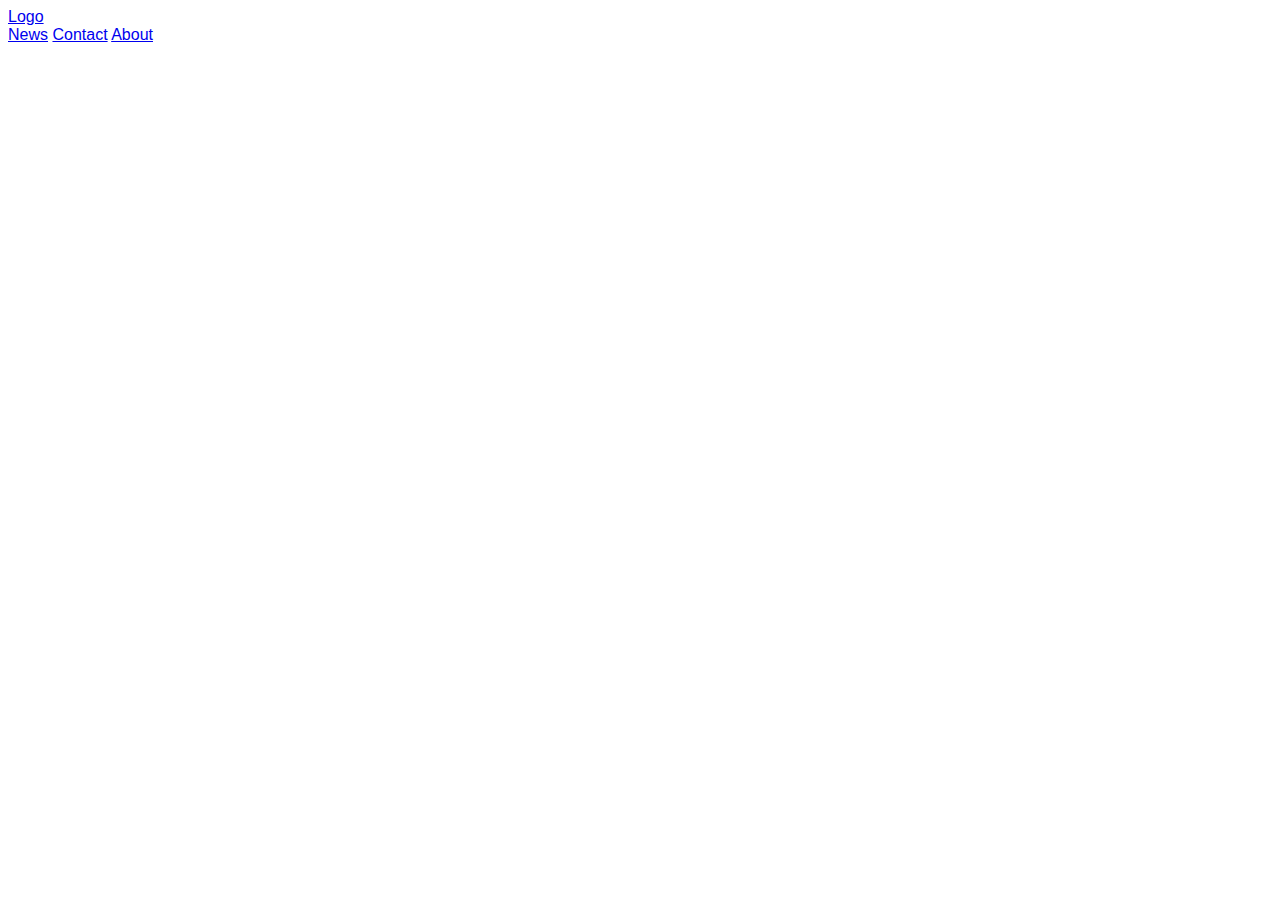
==== index.html @ fce33080 "Initial commit" ====
<!DOCTYPE html>
<html lang="en">
<head>
    <meta charset="UTF-8">
    <meta http-equiv="X-UA-Compatible" content="IE=edge">
    <meta name="viewport" content="width=device-width, initial-scale=1.0">
    <link rel="stylesheet" href="css/styles.css">
    <title>Home</title>
</head>
<body>
    <div class="topnav">
        <a href="#home" class=active>Logo</a>
        <div id="myLinks">
            <a href="#news">News</a>
            <a href="#contact">Contact</a>
            <a href="#about">About</a>
        </div>
        <a href="javascript:void(0);" class="icon" onclick="myFunction()"><i class="fa fa-bars"></i></a>
    </div>
    
</body>
</html>
---- css/styles.css ----
html {
    box-sizing: border-box;
    color: honeydew;
    font-size: 100%;
    font-family: 'Segoe UI', Tahoma, Geneva, Verdana, sans-serif;
}
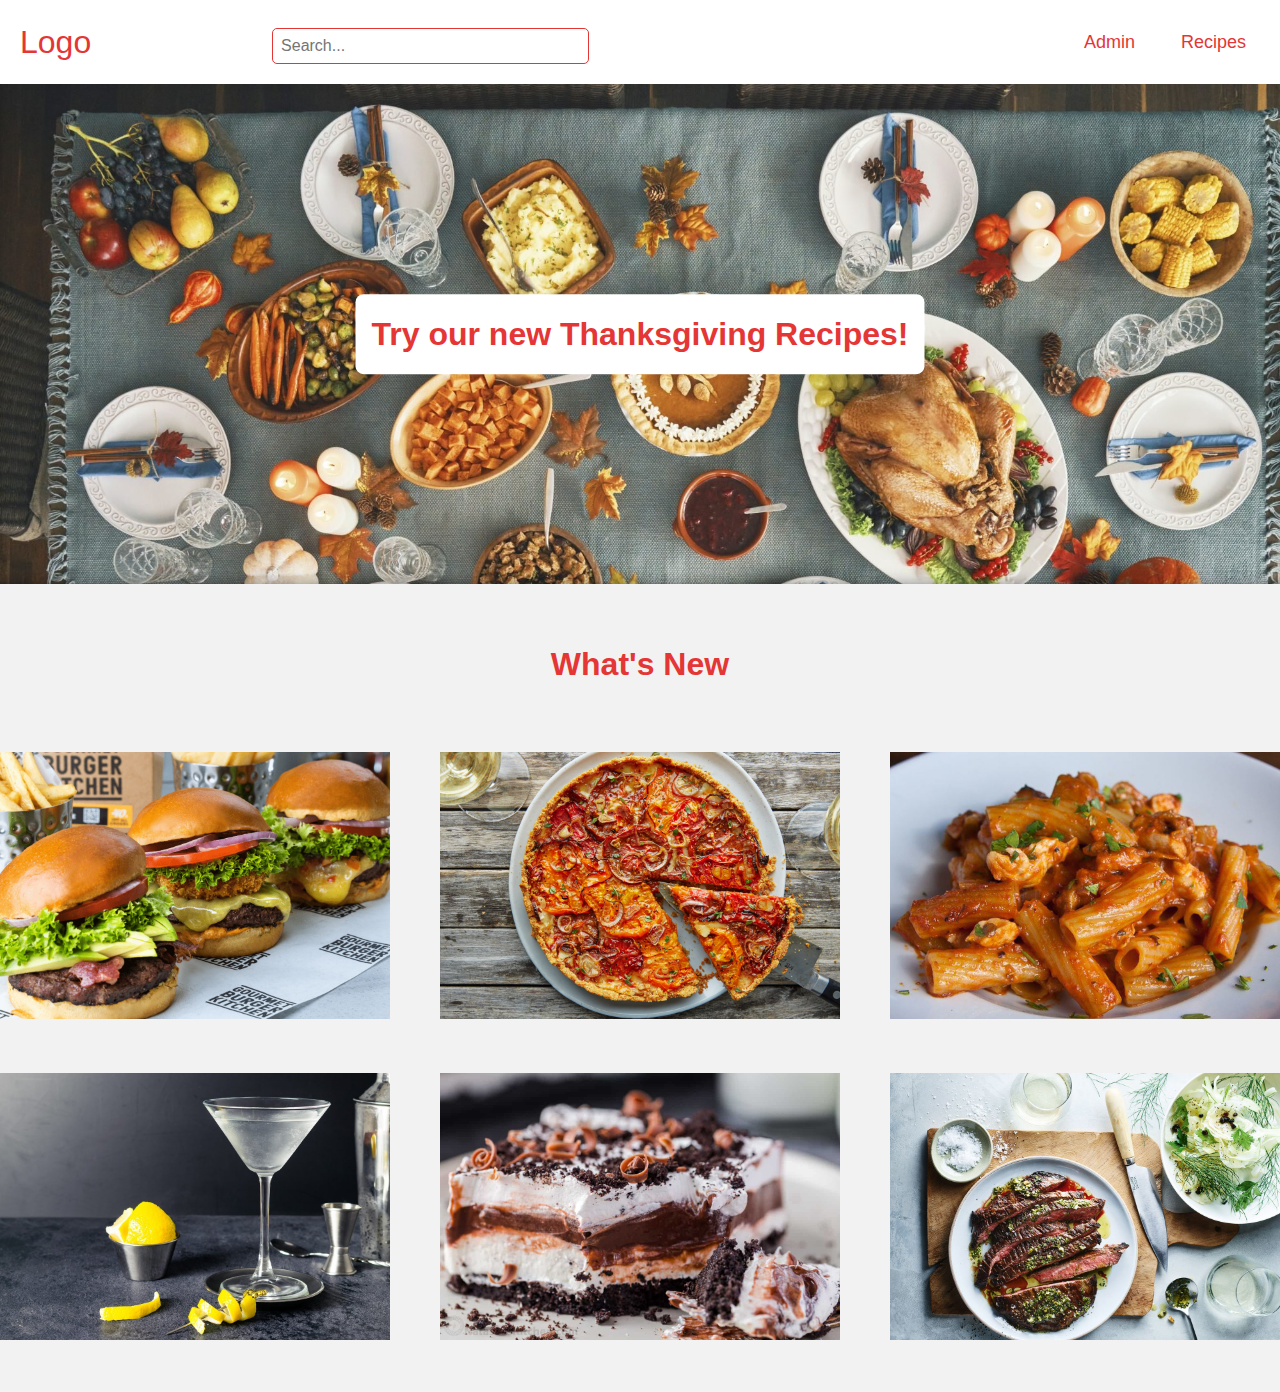
==== commit 49146f4a: "updated html" ====
--- a/index.html
+++ b/index.html
@@ -5,18 +5,63 @@
     <meta http-equiv="X-UA-Compatible" content="IE=edge">
     <meta name="viewport" content="width=device-width, initial-scale=1.0">
     <link rel="stylesheet" href="css/styles.css">
+    <link rel="stylesheet" href="css/normalize.css">
+    <link rel="stylesheet" href="https://cdnjs.cloudflare.com/ajax/libs/font-awesome/4.7.0/css/font-awesome.min.css">
     <title>Home</title>
 </head>
 <body>
-    <div class="topnav">
-        <a href="#home" class=active>Logo</a>
-        <div id="myLinks">
-            <a href="#news">News</a>
-            <a href="#contact">Contact</a>
-            <a href="#about">About</a>
-        </div>
-        <a href="javascript:void(0);" class="icon" onclick="myFunction()"><i class="fa fa-bars"></i></a>
+    <nav class="navbar">
+        <!-- LOGO -->
+        <div class="logo"><a href="index.html">Logo</a></div>
+        <form action="search.html"><input type="text" placeholder="Search..."></form>
+        <!-- NAVIGATION MENU -->
+        <ul class="nav-links">
+          <!-- USING CHECKBOX HACK -->
+          <!-- <input type="checkbox" id="checkbox_toggle" />
+          <label for="checkbox_toggle" class="hamburger">&#9776;</label> -->
+          <!-- NAVIGATION MENUS -->
+          <div class="menu">
+            <li><a href="/">Admin</a></li>
+            <li class="services">
+              <a href="recipes.html">Recipes</a>
+              <!-- DROPDOWN MENU -->
+              <!-- <ul class="dropdown">
+                <li><a href="/">Breakfast Recipes</a></li>
+                <li><a href="/">Lunch Recipes</a></li>
+                <li><a href="/">Dinner Recipes</a></li>
+                <li><a href="/">Drink Recipes</a></li>
+                <li><a href="/">Dessert Recipes</a></li>
+              </ul> -->
+            </li>
+            <!-- <li><a href="/">Weeknight Recipes</a></li> -->
+            <!-- <li><a href="/">Recipe Book</a></li> -->
+          </div>
+        </ul>
+      </nav>
+    <div class="background-image">
+      <div class="centertxt"><h1>Try our new Thanksgiving Recipes!</h1></div>
     </div>
-    
+    <h1 class="homeA">What's New</h1>
+    <div class="home_content">
+      <div class="homeimg1">
+        <a href="details.html"><img class="food" src="images/burger.png" alt="Burger"></a>
+      </div>
+      <div class="homeimg2">
+        <img class="food" src="images/pizza.jpeg" alt="Pizza">
+      </div>
+      <div class="homeimg3">
+        <img class="food" src="images/pasta.jpg" alt="Pasta">
+      </div>
+      <div class="homeimg4">
+        <img class="food" src="images/Martini.jpeg" alt="Martini">
+      </div>
+      <div class="homeimg5">
+        <img class="food" src="images/chocolate.jpeg" alt="Chocolate lasagna" >
+      </div>
+      <div class="homeimg6">
+        <img class="food" src="images/steak.jpeg" alt="Steak">
+      </div>
+    </div>
+<script src="/js/main.js"></script>
 </body>
 </html>--- a/css/styles.css
+++ b/css/styles.css
@@ -1,7 +1,225 @@
 html {
     box-sizing: border-box;
-    color: honeydew;
+    color: #E53636;
     font-size: 100%;
     font-family: 'Segoe UI', Tahoma, Geneva, Verdana, sans-serif;
 }
 
+body {
+    background-color: #f2f2f2;
+}
+
+* {
+    margin: 0;
+    padding: 0;
+    box-sizing: border-box;
+}
+
+a {
+    text-decoration: none;
+}
+   
+li {
+    list-style: none;
+}
+
+h1.homeA {
+    text-align: center;
+    padding: 40px 0px 0px;
+}
+
+/* NAVBAR STYLING STARTS */
+.navbar {
+    display: flex;
+    align-items: center;
+    justify-content: space-between;
+    padding: 20px;
+    background-color: #ffffff;
+    color: #E53636;
+    -webkit-box-shadow: 0px 3px 15px 4px rgba(0,0,0,0.52); 
+    box-shadow: 0px 3px 15px 4px rgba(0,0,0,0.52);
+   }
+   .navbar input[type=text] {
+    color: #E53636;
+    float: right;
+    padding: 8px 100px 8px 8px;
+    border: solid;
+    border-width: thin;
+    border-radius: 5px;
+    margin-top: 8px;
+    margin-right: 300px;
+    font-size: 1rem;
+    }
+   .nav-links a {
+    color: #E53636;
+   }
+   /* LOGO */
+   .logo {
+    font-size: 32px;
+   }
+   .logo a {
+       text-decoration: none;
+       color: #E53636;
+   }
+   /* NAVBAR MENU */
+   .menu {
+    display: flex;
+    gap: 1em;
+    font-size: 18px;
+   }
+   .menu li:hover {
+    border-radius: 5px;
+    border: solid;
+    transition: 0.2s ease;
+    text-decoration: underline;
+   }
+   .menu li {
+    padding: 5px 14px;
+   }
+   /* DROPDOWN MENU */
+   .services {
+    position: relative; 
+   }
+   .dropdown {
+    background-color: #ffffff;
+    padding: 1em 0;
+    position: absolute; /*WITH RESPECT TO PARENT*/
+    display: none;
+    border-radius: 8px;
+    top: 35px;
+   }
+   .dropdown li + li {
+    margin-top: 10px;
+   }
+   .dropdown li {
+    padding: 0.5em 1em;
+    width: 11em;
+    text-align: center;
+   }
+   .dropdown li:hover {
+    text-decoration: underline;
+    border: solid;
+    transition: .2s ease;
+   }
+   .services:hover .dropdown {
+    display: block;
+   }
+
+   /*RESPONSIVE NAVBAR MENU STARTS*/
+/* CHECKBOX HACK */
+input[type=checkbox]{
+    display: none;
+   } 
+   /*HAMBURGER MENU*/
+   .hamburger {
+    display: none;
+    font-size: 24px;
+    user-select: none;
+   }
+   /* APPLYING MEDIA QUERIES */
+   /* @media (max-width: 768px) {
+   .menu { 
+    display:none;
+    position: absolute;
+    background-color:#ffffff;
+    right: 0;
+    left: 0;
+    text-align: center;
+    padding: 16px 0;
+   }
+   .menu li:hover {
+    display: inline-block;
+    text-decoration: underline;
+    border: solid;
+    transition: 0.2s ease;
+   }
+   .menu li + li {
+    margin-top: 12px;
+   }
+   input[type=checkbox]:checked ~ .menu{
+    display: block;
+   }
+   .hamburger {
+    display: block;
+   }
+   .dropdown {
+    left: 50%;
+    top: 30px;
+    transform: translateX(35%);
+   }
+   .dropdown li:hover {
+    background-color: #ffffff;
+   }
+   } */
+
+.background-image {
+    background-image: url(../images/image.jpeg);
+    background-size: cover;
+    position: relative;
+    text-align: center;
+    color: #E53636;
+    height: 500px;
+    -webkit-box-shadow: inset 0px -6px 18px -10px rgba(0,0,0,0.7); 
+    box-shadow: inset 0px -6px 18px -10px rgba(0,0,0,0.7);
+}
+
+.centertxt {
+    position: absolute;
+    background-color: white;
+    padding: 0px 16px;
+    border-radius: 8px;
+    top: 50%;
+    left: 50%;
+    transform: translate(-50%,-50%);
+}
+
+.holders {
+    max-width: 100%;
+    max-height: 100%;
+}
+
+.homeimg1 {
+    grid-area: img1;
+    width: 400px;
+}
+
+.food {
+    max-height: 100%;
+    max-width: 100%;
+}
+
+.homeimg2 {
+    grid-area: img2;
+    width: 400px;
+}
+
+.homeimg3 {
+    grid-area: img3;
+    width: 400px;
+}
+
+.homeimg4 {
+    grid-area: img4;
+    width: 400px;
+}
+
+.homeimg5 {
+    grid-area: img5;
+    width: 400px;
+}
+
+.homeimg6 {
+    grid-area: img6;
+    width: 400px;
+}
+
+.home_content {
+    display: grid;
+    grid-template-areas: 
+    'img1 img2 img3'
+    'img4 img5 img6';
+    justify-content: center;
+    grid-gap: 50px;
+    padding: 3rem;
+}
+
